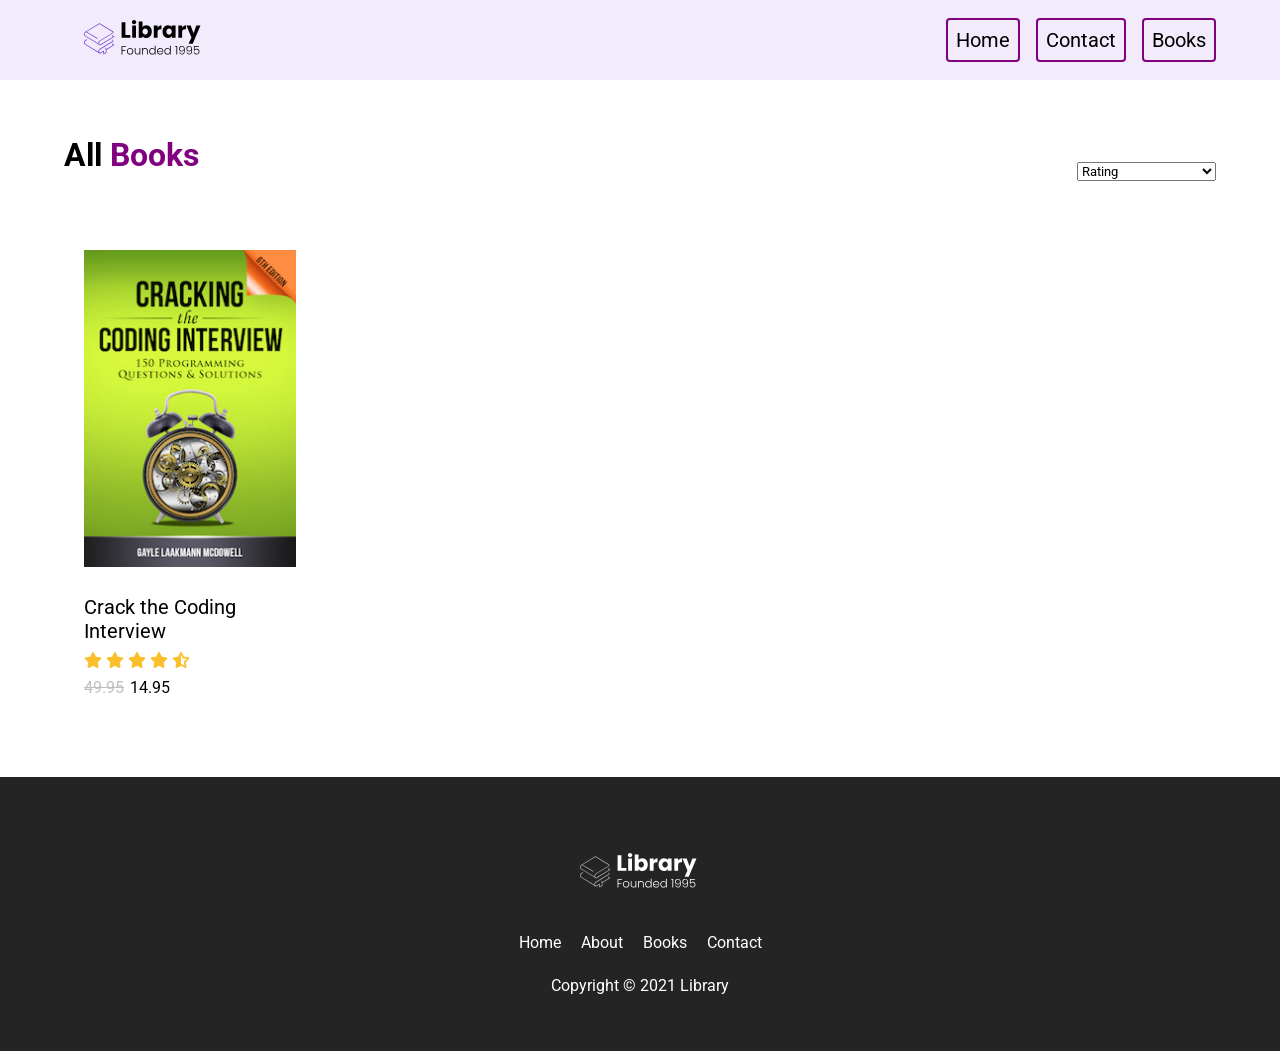
==== books.html @ fe11119a "Began work on the Javascript" ====
<!DOCTYPE html>
<html lang="en">
<head>
    <link rel="stylesheet" href="https://cdnjs.cloudflare.com/ajax/libs/font-awesome/6.5.0/css/all.min.css">
    <link rel="stylesheet" href="Library.css">
    <script src="index.js"></script>
    <script src="books.js"></script>
    <meta charset="UTF-8">
    <meta name="viewport" content="width=device-width, initial-scale=1.0">
    <title>E-Commerce</title>
</head>
<body>
    <section id="landing">
        <nav>
            <div class="nav__container">
            <img src="E-Commerce Assets/assets/Library.svg" class="logo">
            <ul class="nav__links">
                <li><a href="#" class="nav__link nav__link--primary">Home</a>
                <li><a href="#" class="nav__link nav__link--primary">Contact</a>
                <li><a href="#" class="nav__link nav__link--primary">Books</a>
            </ul>
            <button class="btn__menu" onclick="openMenu()">
                <i class="fa-solid fa-bars"></i>
            </button>
            <div class="menu__backdrop">
                <button class="btn__menu btn__menu--close" onclick= "closeMenu()">
                    <i class="fa-solid fa-times"></i>
                </button>
                <ul class="menu__links">
                    <li class="menu__list">
                        <a href="#" class="menu__link" onclick= "closeMenu()">Home</a>
                    </li>
                    <li class="menu__list">
                        <a href="#features" class="menu__link" onclick= "closeMenu()">Books</a>
                    </li>
                    <li class="menu__list">
                        <a href="#" class="menu__link no-cursor" onclick= "closeMenu()">Contact</a>
                    </li>
                </ul>
            </div>
            </div>
        </nav>  
    </section>
    <main id="books__main">
        <section>
        <div class="container">
                <div class="row">
                    <div class="books__header">
                    <h2 class="section__title">All<span class="purple">&nbsp;Books</span></h2>
                <select id="filter">
                    <option value="" disabled selected>Sort</option>
                    <option value="LOW_TO_HIGH" disabled selected>Price, LOW TO High</option>
                    <option value="HIGH_TO_LOW" disabled selected>Price, HIGH TO LOW</option>
                    <option value="RATING" disabled selected>Rating</option>
                </select>
                    </div>
                    <div class="books">

                    </div>
                    </div>
                    </div>
            </section>
    </main>
    <footer>
        <div class="container">
            <div class="row row__column">
                <a href="#">
                <figure class="footer__logo">
                    <img class="footer__logo--img" src="E-Commerce Assets/assets/Library.svg">
                </figure>
                </a>
                <div class="footer__list">
                    <a href="" class="footer__link">Home</a>
                    <a href="" class="footer__link no-cursor">About</a>
                    <a href="" class="footer__link">Books</a>
                    <a href="" class="footer__link no-cursor">Contact</a>
                </div>
                <div class="footer__copyright">Copyright &copy; 2021 Library</div>
            </div>
        </div>
    </footer>
</body>
</html>
---- Library.css ----
@import url('https://fonts.googleapis.com/css2?family=Roboto:ital,wght@0,100..900;1,100..900&display=swap');

*{
    padding: 0;
    margin: 0;
    box-sizing: border-box;
    font-family: 'Roboto' , sans-serif;
}

html{
    scroll-behavior: smooth;
}

body{
    overflow-x: hidden;
}

nav{
    height: 80px;
    display: flex;
}

a{
    text-decoration: none;
}

a:hover{
    text-decoration: underline;
}

img{
   width: 100%; 
   height: 100%;
   max-height: 50vh;
   padding: 20px;
}

.nav__container{
    display: flex;
    width: 100%;
    justify-content: space-between;
    max-width: 1200px;
    margin: 0 auto;
    align-items: center;
    padding: 0 24px;
}

.logo{
    width: 160px;
}

.purple{
    color: purple;
}

ul{
    display: flex;
}

li{
    list-style: none;
}

.nav__link{
    margin-left:16px;
    text-decoration: none;
    font-size: 20px;
    color: black;
    padding: 8px;
}

.nav__link:hover{
    text-decoration: underline;
}

.nav__link--primary{
    border: 2px solid purple;
    border-radius: 4px;
}

.nav__link--primary:hover{
    text-decoration: none;
}
.btn__menu{
    background-color: transparent;
    font-size: 40px;
    text-align: center;
    border: none;
    color: #7342d6;
    display: none;
}

.menu__backdrop{
    position: absolute;
    background-color: #242424;
    top: 0;
    left: 0;
    right: 0;
    bottom: 0;
    z-index: 100;
    justify-content: center;
    align-items: center;
    opacity: 0;
    visibility: hidden;
    transition: all 300ms ease;
}

.menu--open .menu__backdrop{
    visibility: visible;
    opacity: 1;
}

.menu--open{
    max-height: 100vh;
    overflow-y: hidden;
}

.menu__links{
    display: flex;
    flex-direction: column;
    align-items: center;
}

.menu__list{
    padding: 32px 0;
}

.menu__link{
    color: white;
    font-size: 40px;
}

.btn__menu--close{
    position: absolute;
    right: 20px;
    top: 10px;
    padding: 8px;
    color: white;
}

/*

Landing

*/

#landing{
    background-color: rgba(115, 66, 214, 0.1);
}

header{
    height: calc(100vh - 80px);
}

.header__container{
    width: 100%;
    max-width: 720px;
    margin: 0 auto;
    height: 100%;
    display: flex;
    flex-direction: column;
    justify-content: space-around;
}

.header__description{
    display: flex;
    align-items: center;
    flex-direction: column;
}

p{
    line-height: 1.5;
}

h1{
    font-size: 50px;
    color: purple;
    margin-bottom: 24px;
    text-align: center; 
}

h2{
    font-size: 32px;
    margin-bottom: 32px;
    text-align: center; 
}

button{
    cursor: pointer;
}

button:active{
    transform: translateY(1px);
}

button:hover{
    opacity: 0.9;
}

.btn{
    background-color: purple;
    color: white;
    padding:12px 24px;
    font-size: 20px;
    border-radius: 4px;
    border: none;
}

.header__img--wrapper{
    padding: 20px;
    z-index: 2;
}

.container{
    padding: 56px 0;
}

.row{
    width: 100%;
    max-width: 1200px;
    margin: 0 auto;
}

.row__column{
    display: flex;
    flex-direction: column;
    align-items: center;
}

.no-cursor{
    cursor: not-allowed;
}

/* Highlights */

#highlights{
    position: relative;
}

#highlights:before,
#highlights:after {
    content:"";
    background:url('E-Commerce/E-Commerce Assets/assets/wave.svg');
    position: absolute;
    width: 101vw;
    height: 12vw;
    left: 0;
    z-index: 1;
    background-size: cover;
    background-repeat: no-repeat;
}


#highlights:before{
    transform: translateY(-100%);
    top: 1px;
}

#highlights:after{
    transform: translateY(100%) rotate(180deg);
    bottom: 1px;
}

.highlight__wrapper{
    display: flex;
    flex-wrap: wrap;
}

.highlight{
    padding: 0 24px;
    width: calc(100% / 3);
    display: flex;
    align-items: center;
    flex-direction: column;
}

.highlight__para{
    text-align: center;
    font-weight: 400;
    max-width: 280px;
}

.highlight__img{
    border: 2px solid #8c63df;
    color: #5602fe;
    height: 100px;
    width: 100px;
    justify-content: center;
    align-items: center;
    display: flex;
    border-radius: 4px;
    font-size: 32px;
    margin-bottom: 24px;
}

.highlight__subtitle{
    font-size: 20px;
    margin-bottom: 16px;
    text-align: center;
}

/* 

Features

*/

#features{
    background-color: rgba(115, 66, 214, 0.1);
    padding-top: 8vw;
}

.books{
    display: flex;
    flex-wrap: wrap;
}

.books__header {
    display: flex;
    justify-content: space-between;
    align-items: center;
    padding: 0 24px;
}

.book{
    width: 25%;
    padding: 24px;
}

.book__img{
    max-height: 380px;
    transition: all 300ms ease;
    cursor: no-drop;
}

.book__img--wrapper{
    margin-bottom: 8px;
    border-radius: 4px;
    overflow: hidden;
    display: flex;
}

.book:hover .book__img{
    transform: scale(1.03);
}

.book__title{
    font-size: 20px;
    margin-bottom: 8px;
    padding-left: 20px;
}

.book__title:hover{
    text-decoration: underline;
    cursor: no-drop;
}

.book__ratings{
    margin-bottom: 8px;
    color: #fabf2a;
    padding-left: 20px;
}

.book__price--normal{
    text-decoration: line-through;
    color: #bfbfbf;
    padding-right:6px; 
    padding-left: 20px;
}

/* 

Explore Section

*/

#explore{
     background-color: rgba(115, 66, 214, 0.1);
}

/*

Footer

*/

footer{
    background-color: #242424;
}

.footer__link{
    padding: 0 8px;
    color: #fff;
}

.footer__logo{
    display: flex;
}

.footer__logo--img{
    width: 160px;
    filter: grayscale(1) invert(1);
}

.footer__social--link,
.footer__copyright{
    color: #fff;
}

.footer__list{
    margin: 20px 0 24px 0
}

@media(max-width: 768px){
    .header__description{
        padding: 0 24px;
    }

    h1{
        font-size: 40px;
    }

    h2{
        font-size: 26px;
    }
    button{
        font-size: 18px;
    }

    .book{
        width: 50%;
    }

}

@media (max-width: 550px){
.nav__links{
    display: none;
}

.btn__menu{
    display: block;
}

.highlight{
    width: 100%;
    margin-bottom: 24px;
}

.highlight:not(:last-child){
    margin-bottom: 24px;
}

}

@media (max-width:460px){
    #highlights .row {
        margin-top: 30px
    }
}
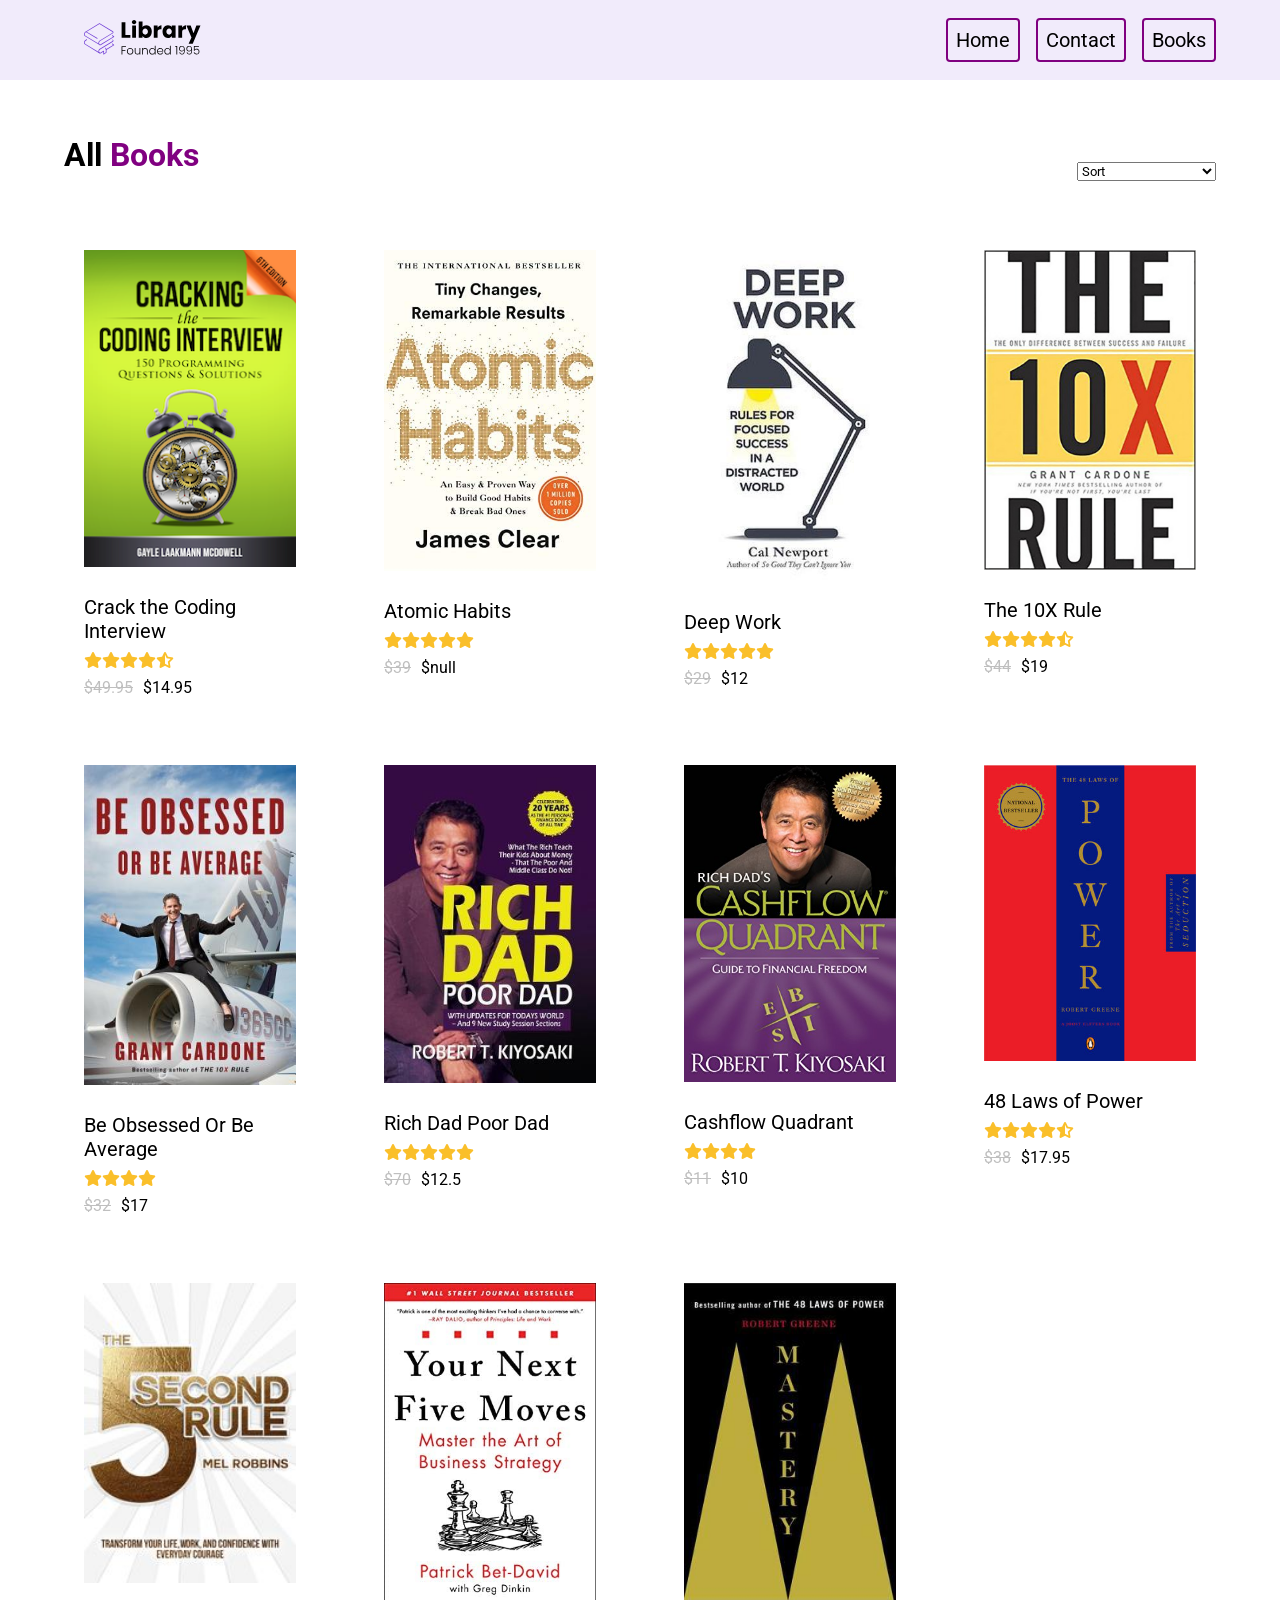
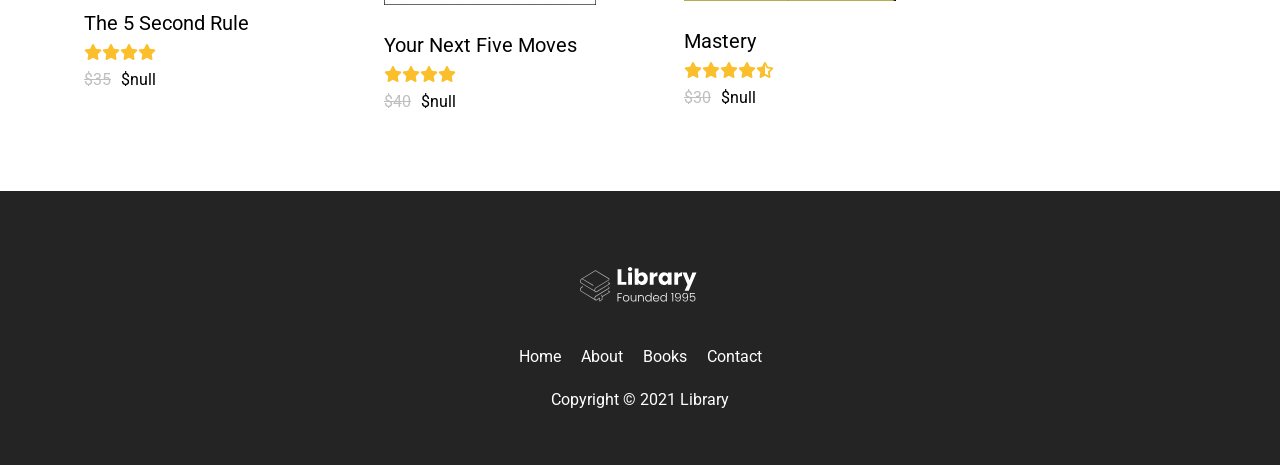
==== commit 60600ee7: "Created a filter for the books" ====
--- a/books.html
+++ b/books.html
@@ -15,7 +15,7 @@
             <div class="nav__container">
             <img src="E-Commerce Assets/assets/Library.svg" class="logo">
             <ul class="nav__links">
-                <li><a href="#" class="nav__link nav__link--primary">Home</a>
+                <li><a href="index.html" class="nav__link nav__link--primary">Home</a>
                 <li><a href="#" class="nav__link nav__link--primary">Contact</a>
                 <li><a href="#" class="nav__link nav__link--primary">Books</a>
             </ul>
@@ -47,11 +47,11 @@
                 <div class="row">
                     <div class="books__header">
                     <h2 class="section__title">All<span class="purple">&nbsp;Books</span></h2>
-                <select id="filter">
+                <select id="filter" onchange="filterBooks(event)">
+                    <option value="LOW_TO_HIGH" selected>Price, LOW TO High</option>
+                    <option value="HIGH_TO_LOW"  selected>Price, HIGH TO LOW</option>
+                    <option value="RATING"  selected>Rating</option>
                     <option value="" disabled selected>Sort</option>
-                    <option value="LOW_TO_HIGH" disabled selected>Price, LOW TO High</option>
-                    <option value="HIGH_TO_LOW" disabled selected>Price, HIGH TO LOW</option>
-                    <option value="RATING" disabled selected>Rating</option>
                 </select>
                     </div>
                     <div class="books">
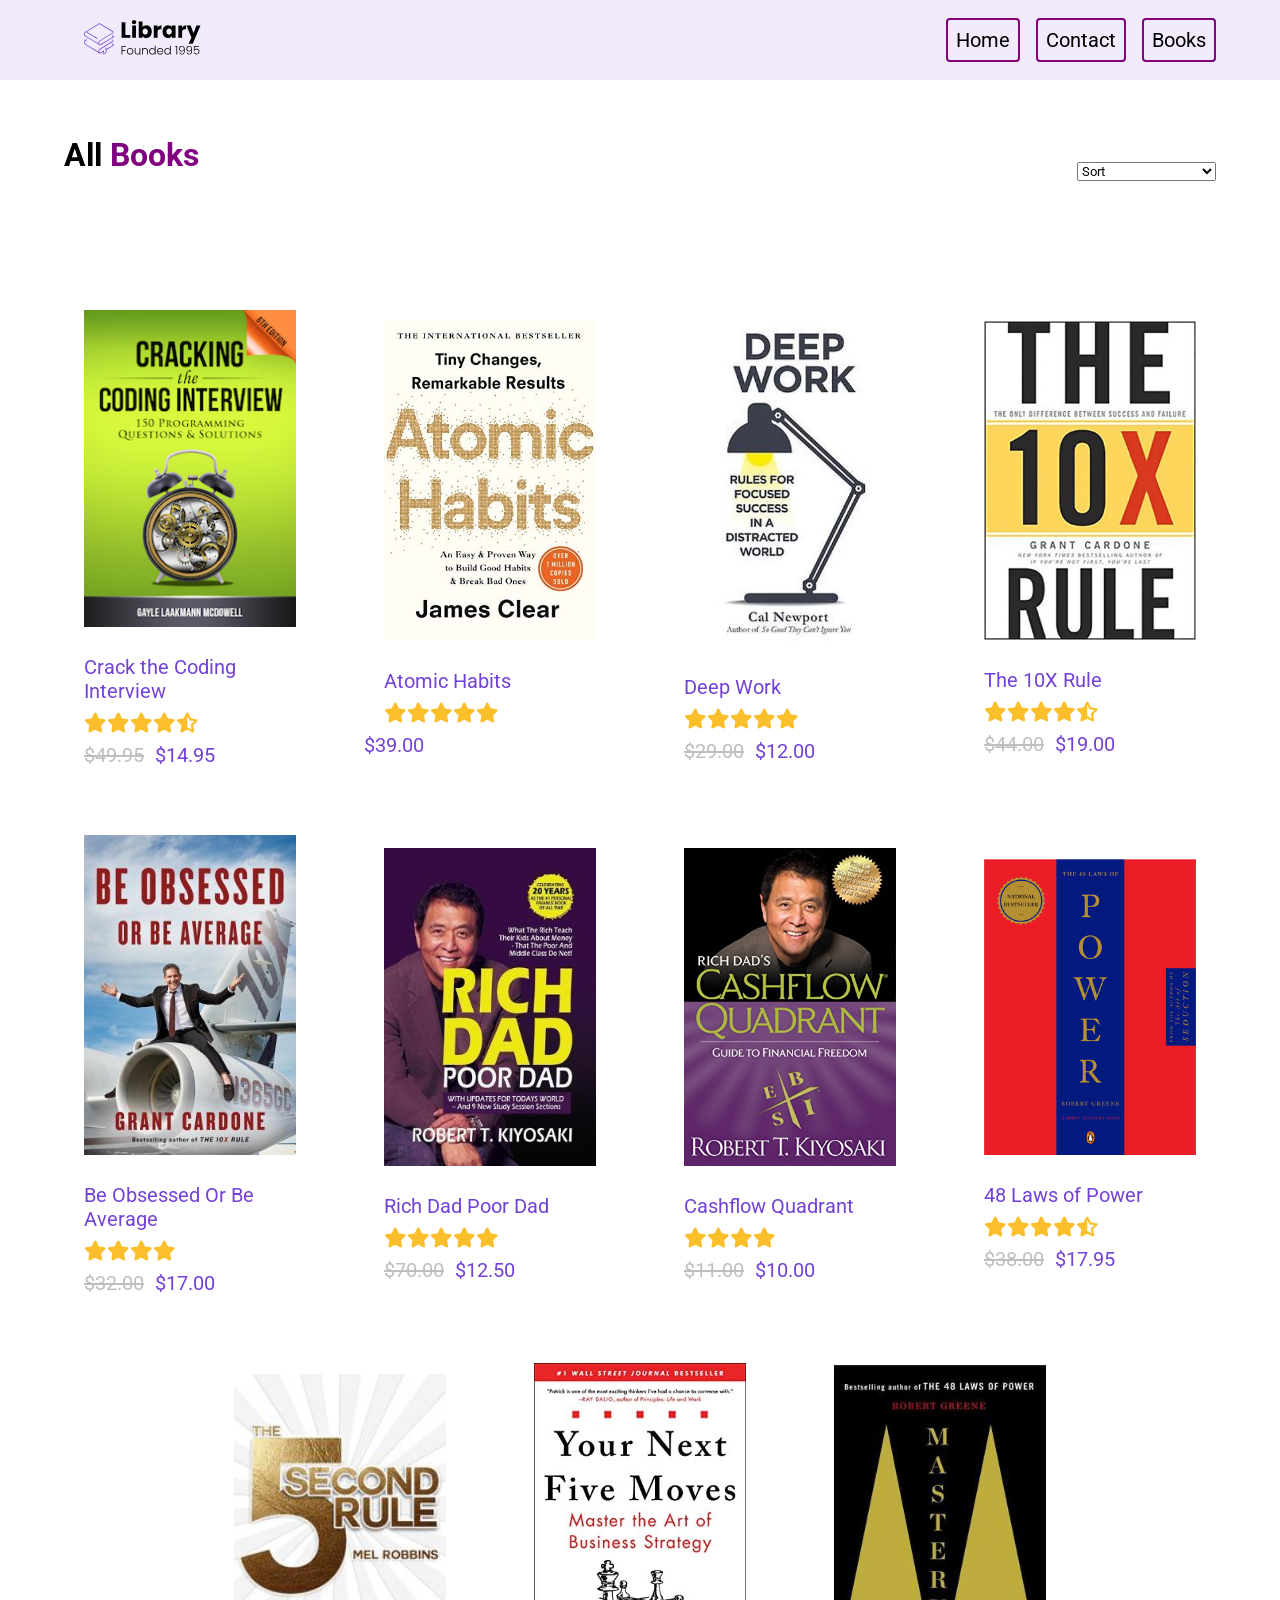
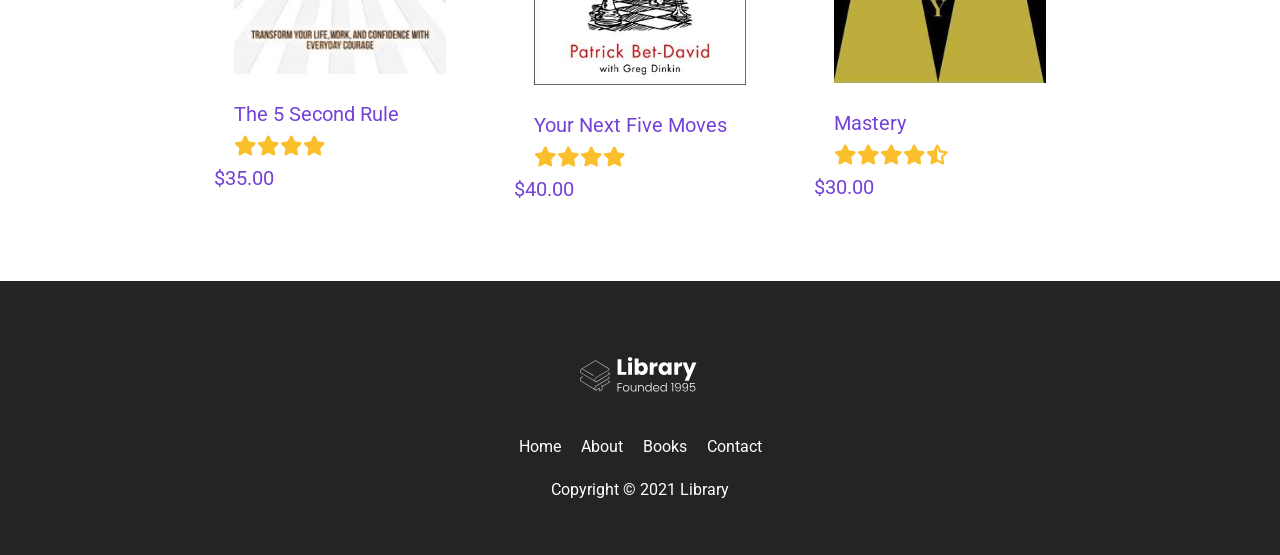
==== commit 0399ddc2: "Finished adding fuctionality" ====
--- a/books.html
+++ b/books.html
@@ -4,7 +4,7 @@
     <link rel="stylesheet" href="https://cdnjs.cloudflare.com/ajax/libs/font-awesome/6.5.0/css/all.min.css">
     <link rel="stylesheet" href="Library.css">
     <script src="index.js"></script>
-    <script src="books.js"></script>
+    <script src="books.js" defer></script>
     <meta charset="UTF-8">
     <meta name="viewport" content="width=device-width, initial-scale=1.0">
     <title>E-Commerce</title>
@@ -54,8 +54,8 @@
                     <option value="" disabled selected>Sort</option>
                 </select>
                     </div>
-                    <div class="books">
-
+                    <div class="books books__loading">
+                        <i class="fa-solid fa-spinner books__loading--spinner"></i></fa-solid>
                     </div>
                     </div>
                     </div>
--- a/Library.css
+++ b/Library.css
@@ -338,6 +338,7 @@
     border-radius: 4px;
     overflow: hidden;
     display: flex;
+    align-items: center;
 }
 
 .book:hover .book__img{
@@ -359,13 +360,55 @@
     margin-bottom: 8px;
     color: #fabf2a;
     padding-left: 20px;
-}
+    font-size: 20px;
+}
+.book__bottom {
+    display: flex;
+    flex-direction: column;
+    justify-content: start;
+}
+
+.book__price {
+    font-size: 20px;
+}
+
 
 .book__price--normal{
     text-decoration: line-through;
     color: #bfbfbf;
     padding-right:6px; 
     padding-left: 20px;
+    font-size: 20px;
+}
+
+.books__loading {
+    display: flex;
+    align-items: center;
+    justify-content: center;
+    padding-top: 60px;
+    font-size: 60px;
+    color:#7342d6;
+}
+
+.fa-spinner {
+    animation: rotate 600ms infinite linear;
+}
+
+@keyframes rotate {
+    0% {
+       transform: rotate(0);
+    }
+    100% {
+       transform: rotate(360deg)
+    }
+}
+
+.books__loading--spinner {
+    display: none !important;
+}
+
+.books__loading .books__loading--spinner {
+    display: block !important;
 }
 
 /* 
